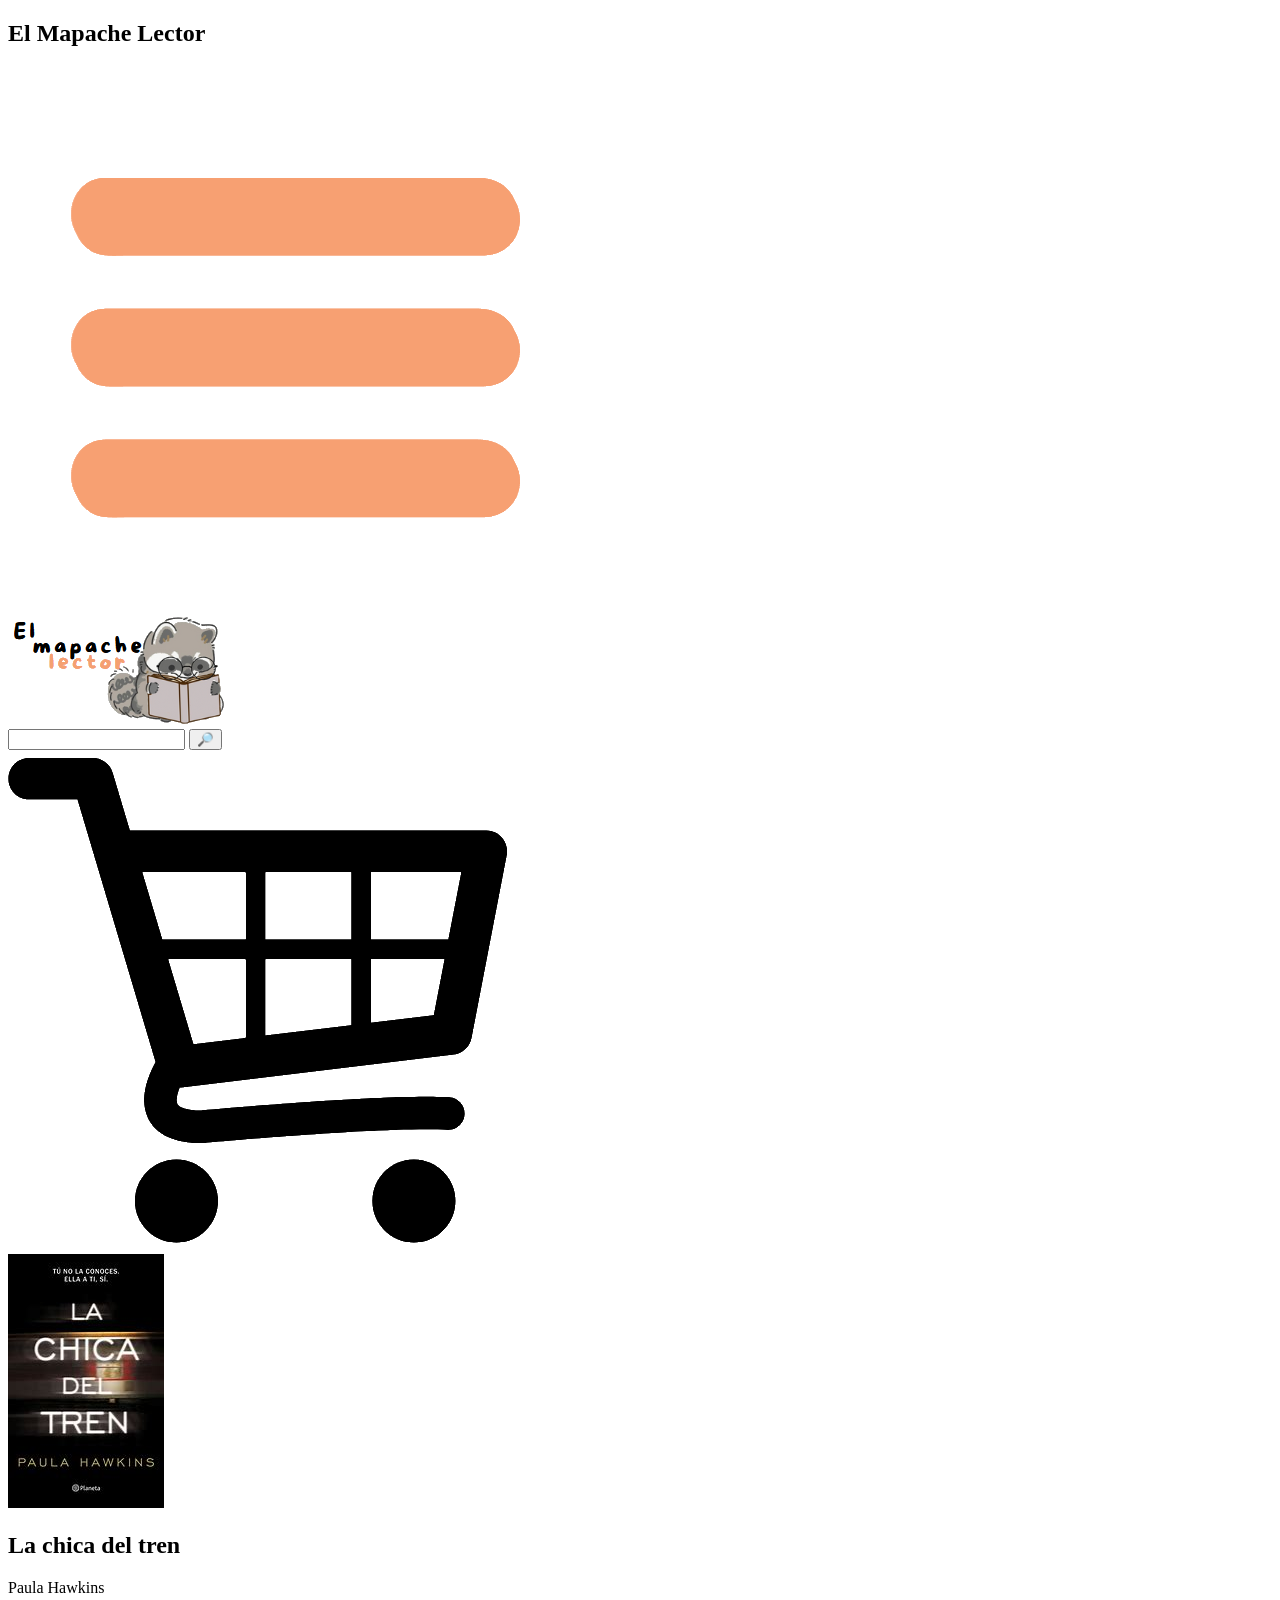
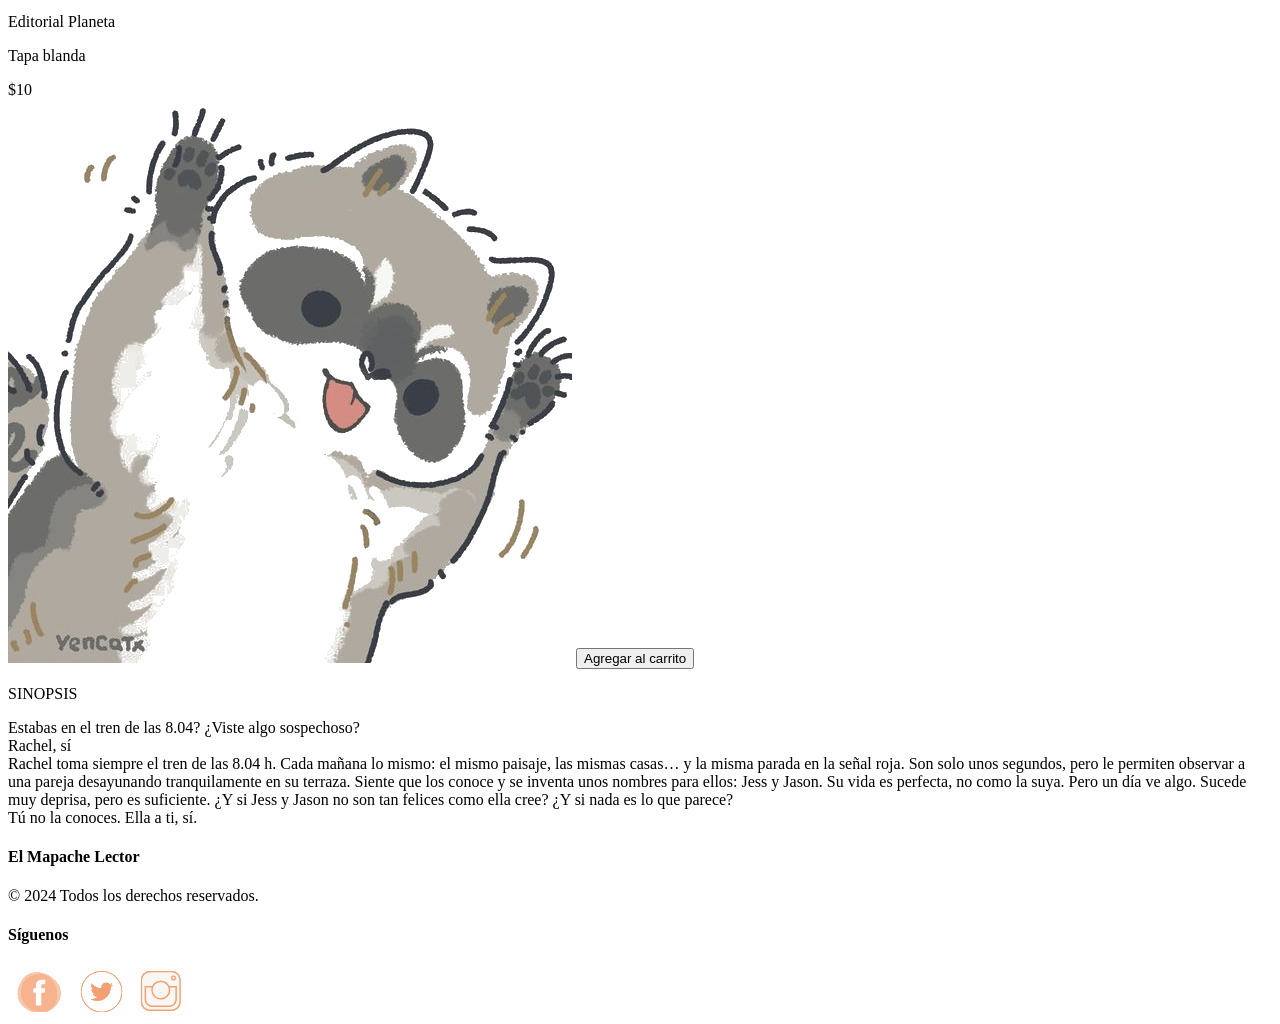
==== pagina2.html @ 3170946b "Add files via upload" ====
<!DOCTYPE html>
<html lang="es">
<head>
    <meta charset="UTF-8">
    <meta name="viewport" content="width=device-width, initial-scale=1.0">
    <title>Mapache Lector</title>
    <link rel="icon" type="image/x-icon" href="images/IsotipoSF.png">
    <link rel="stylesheet" href="principal.css">
</head>
<body>
    <header>
        <div class="header-section section1">
          <h2>El Mapache Lector</h2>
          <img class="menu-icon" src="images/menu.png" alt="menu" >
        </div>
        <div class="header-section section2">
            <a href="Principal.html"> <img src="images/Logo2SF.png" alt="mapache"></a>
            <form>
                <input type="text" id="busca" name="busca">
                <input type="submit" id="buscar" value="🔎">
            </form>
            <img class="carrito-icon" src="images/carrito.png" alt="carrito" >
        </div>
    </header>

    <div class="bookimg">
        <img src="images/2.jpg" alt="La chica del tren" class="book-image">
        
        <div class="book-info">
            <h2>La chica del tren</h2>
            <p>Paula Hawkins</p>
            <p>Editorial Planeta</p>
            <p>Tapa blanda</p>
            <span class="price">$10</span>
        </div>
        
        <div class="cart-container">
            <img src="images/mapache.png" alt="Mapache" class="cart-image">
            <button class="add-to-cart">Agregar al carrito</button>
        </div>
    </div>

    <div class="synopsis">
        <p class="synopsis-title">SINOPSIS</p>
        <p>Estabas en el tren de las 8.04? ¿Viste algo sospechoso?<br>
            Rachel, sí<br>
            
            Rachel toma siempre el tren de las 8.04 h. Cada mañana lo mismo: el mismo paisaje, las mismas casas… y la misma parada en la señal roja. Son solo unos segundos, pero le permiten observar a una pareja desayunando tranquilamente en su terraza. Siente que los conoce y se inventa unos nombres para ellos: Jess y Jason. Su vida es perfecta, no como la suya. Pero un día ve algo. Sucede muy deprisa, pero es suficiente. ¿Y si Jess y Jason no son tan felices como ella cree? ¿Y si nada es lo que parece?
            <br>
            Tú no la conoces. Ella a ti, sí.
        </p>
    </div>
    
    <footer>
        <div class="footer-container">
            <div class="footer-section">
                <h4>El Mapache Lector</h4>
                <p>© 2024 Todos los derechos reservados.</p>
            </div>
            <div class="footer-section">
                <h4>Síguenos</h4>
                <div class="social-icons">
                    <a href="#"><img src="images/f.png" alt="Facebook"></a>
                    <a href="#"><img src="images/t.png" alt="Twitter"></a>
                    <a href="#"><img src="images/i.png" alt="Instagram"></a>
                </div>
            </div>
        </div>
    </footer>        
</body>
</html>
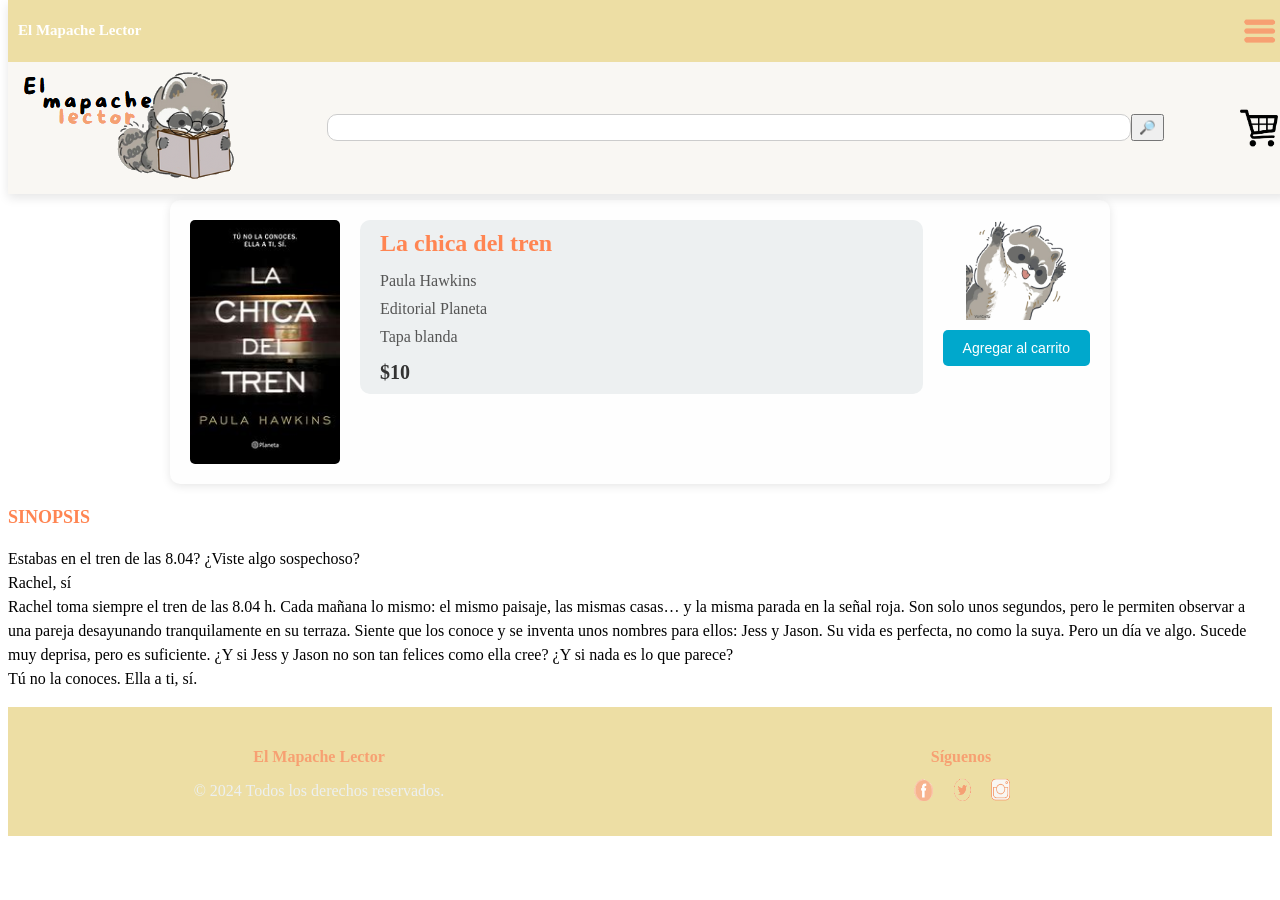
==== commit 9047370c: "Update pagina2.html" ====
--- a/pagina2.html
+++ b/pagina2.html
@@ -5,7 +5,7 @@
     <meta name="viewport" content="width=device-width, initial-scale=1.0">
     <title>Mapache Lector</title>
     <link rel="icon" type="image/x-icon" href="images/IsotipoSF.png">
-    <link rel="stylesheet" href="principal.css">
+    <link rel="stylesheet" href="CSS/principal.css">
 </head>
 <body>
     <header>
@@ -68,4 +68,4 @@
         </div>
     </footer>        
 </body>
-</html>+</html>
--- a/CSS/principal.css
+++ b/CSS/principal.css
@@ -0,0 +1,322 @@
+/* header fijo */
+header {
+  display: flex;
+  flex-direction: column;
+  box-shadow: 0px 4px 10px rgba(0, 0, 0, 0.1);
+  position: fixed; 
+  top: 0; 
+  width: 100%; 
+  z-index: 1000; 
+}
+
+body {
+  margin-top: 200px; 
+}
+
+.header-section {
+  padding: 10px;
+}
+
+.section1 {
+  background-color: #EDDEA4;
+  text-align: right;
+  font-size: 10px;
+  color: white;
+  display: flex;
+  justify-content: space-between;
+  align-items: center;
+}
+
+.menu-icon {
+  width: 3%;
+  cursor: pointer;
+}
+
+.usr-icon{
+  width: 15%;
+  cursor: pointer;
+}
+
+.section2 {
+  background-color: #F9F7F3;
+  display: flex;
+  align-items: center;
+  justify-content: space-between;
+  padding: 10px;
+}
+
+form {
+  flex-grow: 1;
+  display: flex;
+  justify-content: center;
+}
+
+input[type="text"] {
+  width: 80%;
+  padding: 5px;
+  border: 1px solid #ccc;
+  border-radius: 10px;
+}
+
+.lupa-icon {
+  width: 2%;
+  cursor: pointer;
+  margin-left: 10px;
+}
+
+.carrito-icon {
+  width: 3%;
+  cursor: pointer;
+  position: relative;
+}
+/*fin del header*/
+
+/*anuncio*/
+.anuncio {
+  text-align: center;
+  color: #F7A072;
+  font-size: 20px;
+}
+
+
+/* Grid para la categoría */
+.categoria {
+  display: grid;
+  grid-template-columns: repeat(8, 1fr); 
+  gap: 10px; 
+  margin-bottom: 30px; 
+}
+
+.categoria-titulo {
+  text-align: left;
+  font-size: 1.5em;
+  margin-bottom: 10px;
+  color: #0FA3B1;
+}
+
+.bloque {
+  background-color: #F9F7F3;
+  text-align: center;
+  padding: 5px;
+  box-sizing: border-box;
+  border-radius: 10%;
+  display: flex;
+  flex-direction: column;
+  align-items: center;
+  justify-content: center;
+  transition: transform 0.3s ease; 
+
+  width: 150px; 
+  height: 250px;
+  cursor: pointer;
+}
+
+.bloque:hover {
+  transform: scale(1.05); 
+  box-shadow: 0px 4px 10px rgba(0, 0, 0, 0.2);
+}
+
+.link-bloque {
+  display: block; 
+  text-decoration: none; 
+  color: inherit; 
+}
+
+.foto {
+  width: 120px;
+  height: 180px;
+  object-fit: cover;
+  border-radius: 5px;
+}
+
+.titulo {
+  margin: 0 0 10px 0;
+  color: #F7A072;
+  font-size: 1em;
+}
+
+.precio {
+  font-size: 0.9em;
+  margin: 5px 0;
+}
+
+.comprar {
+  background-color: #0FA3B1;
+  color: white;
+  border: none;
+  padding: 5px 10px;
+  font-size: 0.9em;
+  cursor: pointer;
+  border-radius: 5px;
+  transition: background-color 0.3s;
+}
+
+.comprar:hover {
+  background-color: #B5E2FA;
+  color: #F7A072;
+}
+
+/*footer */
+footer {
+  background-color: #EDDEA4;
+  color: #ECF0F1; 
+  padding: 20px 0; 
+  text-align: center; 
+}
+
+.footer-container {
+  display: flex;
+  flex-wrap: wrap; 
+  justify-content: space-around;
+  gap: 20px;
+}
+
+.footer-section {
+  flex: 1 1 200px; 
+  max-width: 300px;
+}
+
+.footer-section h4 {
+  margin-bottom: 10px;
+  color: #F7A072; 
+}
+
+.social-icons a {
+  display: inline-block;
+  margin: 0 5px; 
+}
+
+.social-icons img {
+  width: 25px; 
+  height: 25px; 
+  transition: transform 0.3s ease;
+}
+
+.social-icons img:hover {
+  transform: scale(1.2);
+}
+/*fin footer*/
+
+/*diseño pagina2*/
+.bookimg {
+  display: flex;
+  align-items: flex-start;
+  gap: 20px;
+  padding: 20px;
+  background-color: #fefefe;
+  border-radius: 10px;
+  box-shadow: 0 2px 10px rgba(0, 0, 0, 0.1);
+  max-width: 900px;
+  margin: 0 auto;
+}
+
+.book-image {
+  width: 150px;
+  height: auto;
+  border-radius: 5px;
+}
+
+/* Ajustar la altura de .book-info */
+.book-info {
+  flex: 1;
+  background-color: #edf0f1;
+  border-radius: 10px;
+  padding: 0; /* Eliminar el padding */
+  display: flex;
+  flex-direction: column;
+  justify-content: center;
+  height: 100%; /* Ajustar la altura */
+}
+
+.book-info h2 {
+  margin: 10px 20px; /* Añadir márgenes para el texto */
+  font-size: 24px;
+  color: #ff8552;
+}
+
+.book-info p {
+  margin: 5px 20px;
+  font-size: 16px;
+  color: #555;
+}
+
+.price {
+  font-size: 20px;
+  color: #333;
+  font-weight: bold;
+  margin: 10px 20px;
+}.cart-container {
+  display: flex;
+  flex-direction: column;
+  align-items: center;
+  justify-content: flex-end;
+}
+
+.cart-image {
+  width: 100px;
+  height: auto;
+  margin-bottom: 10px;
+}
+
+.add-to-cart {
+  background-color: #00a8cc;
+  color: white;
+  border: none;
+  padding: 10px 20px;
+  border-radius: 5px;
+  cursor: pointer;
+  font-size: 14px;
+  transition: background-color 0.3s ease;
+}
+
+.add-to-cart:hover {
+  background-color: #007b99;
+}
+
+.synopsis {
+  margin-top: 20px;
+  font-size: 16px;
+  line-height: 1.5;
+}
+
+.synopsis-title {
+  font-size: 18px;
+  font-weight: bold;
+  color: #ff8552;
+  margin-bottom: 10px;
+}
+
+
+.cart-image {
+  width: 100px;
+  height: auto;
+  margin-bottom: 10px;
+}
+
+.add-to-cart {
+  background-color: #00a8cc;
+  color: white;
+  border: none;
+  padding: 10px 20px;
+  border-radius: 5px;
+  cursor: pointer;
+  font-size: 14px;
+  transition: background-color 0.3s ease;
+}
+
+.add-to-cart:hover {
+  background-color: #007b99;
+}
+
+.synopsis {
+  margin-top: 20px;
+  font-size: 16px;
+  line-height: 1.5;
+}
+
+.synopsis-title {
+  font-size: 18px;
+  font-weight: bold;
+  color: #ff8552;
+  margin-bottom: 10px;
+}
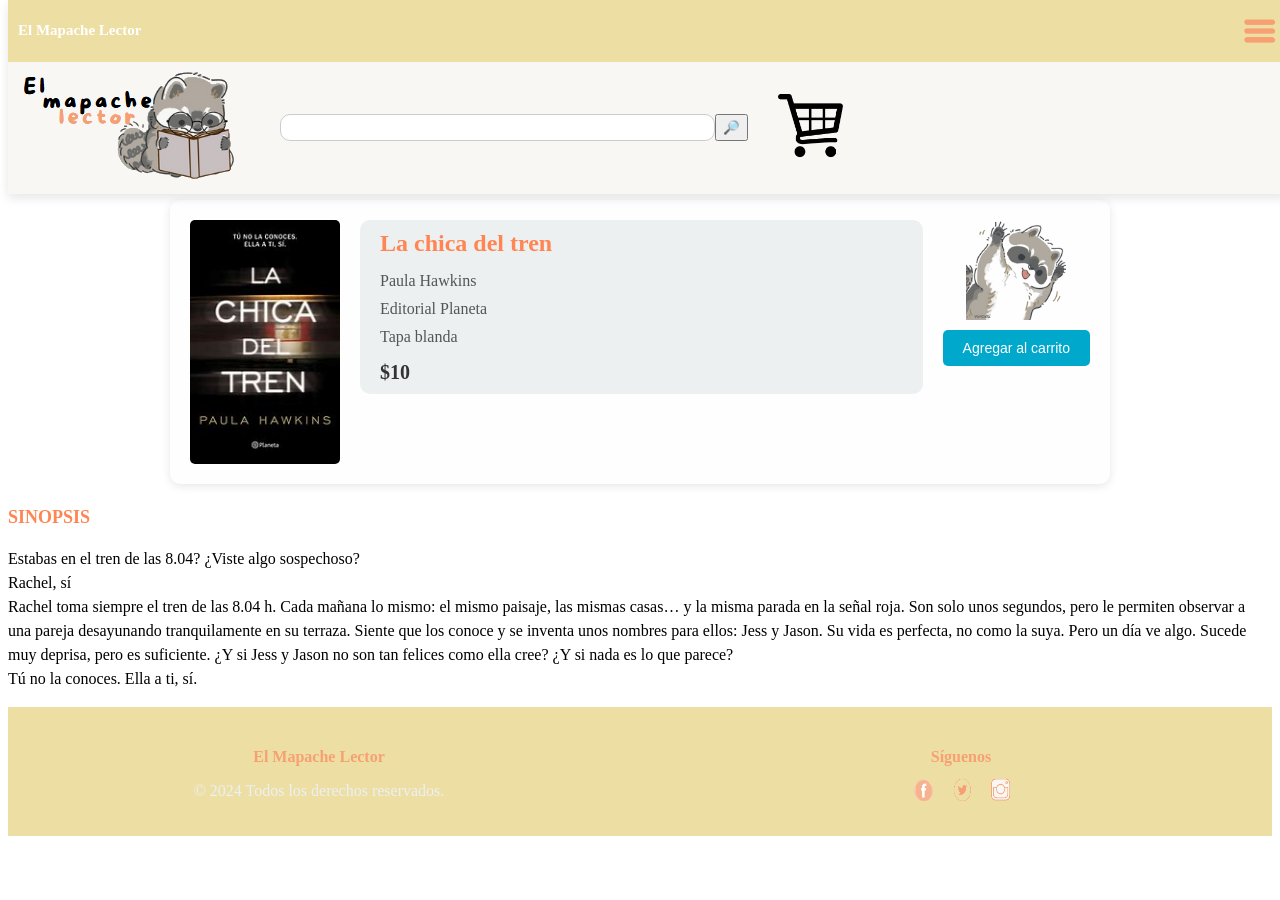
==== commit 769ba079: "Update pagina2.html" ====
--- a/pagina2.html
+++ b/pagina2.html
@@ -19,7 +19,7 @@
                 <input type="text" id="busca" name="busca">
                 <input type="submit" id="buscar" value="🔎">
             </form>
-            <img class="carrito-icon" src="images/carrito.png" alt="carrito" >
+            <a href="LOGIN.html"> <img class="carrito-icon" src="images/carrito.png" alt="carrito" ></a>
         </div>
     </header>
 
--- a/CSS/principal.css
+++ b/CSS/principal.css
@@ -65,7 +65,7 @@
 }
 
 .carrito-icon {
-  width: 3%;
+  width: 13%;
   cursor: pointer;
   position: relative;
 }
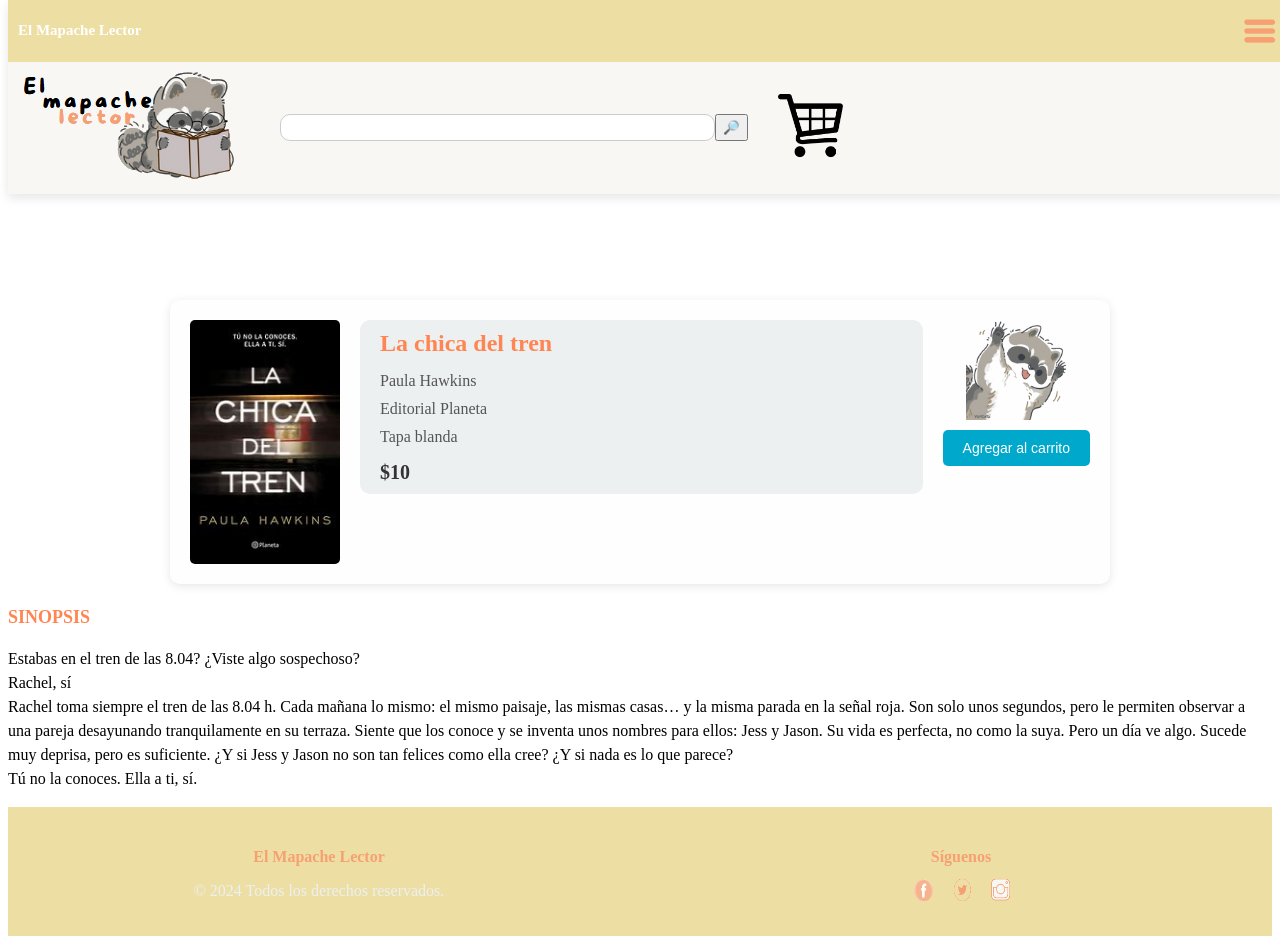
==== commit 5e3144b1: "Update pagina2.html" ====
--- a/pagina2.html
+++ b/pagina2.html
@@ -14,7 +14,7 @@
           <img class="menu-icon" src="images/menu.png" alt="menu" >
         </div>
         <div class="header-section section2">
-            <a href="Principal.html"> <img src="images/Logo2SF.png" alt="mapache"></a>
+            <a href="index.html"> <img src="images/Logo2SF.png" alt="mapache"></a>
             <form>
                 <input type="text" id="busca" name="busca">
                 <input type="submit" id="buscar" value="🔎">
--- a/CSS/principal.css
+++ b/CSS/principal.css
@@ -10,7 +10,7 @@
 }
 
 body {
-  margin-top: 200px; 
+  margin-top: 300px; 
 }
 
 .header-section {
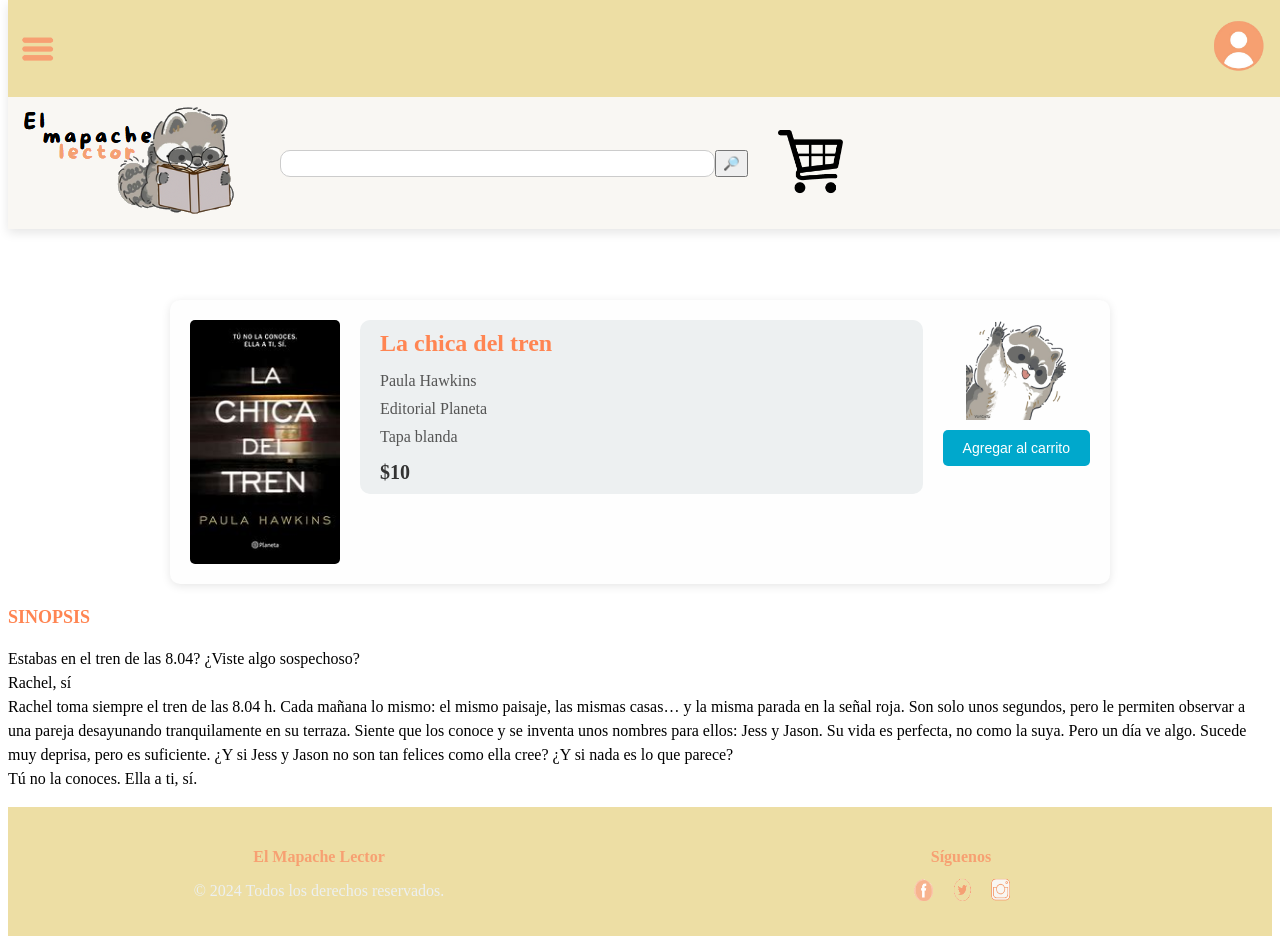
==== commit cac1dc43: "Update pagina2.html" ====
--- a/pagina2.html
+++ b/pagina2.html
@@ -10,19 +10,18 @@
 <body>
     <header>
         <div class="header-section section1">
-          <h2>El Mapache Lector</h2>
           <img class="menu-icon" src="images/menu.png" alt="menu" >
+         <a href="LOGIN.html"> <img class="usr-icon" src="images/usuario.png" alt="usuario"></a>
         </div>
         <div class="header-section section2">
-            <a href="index.html"> <img src="images/Logo2SF.png" alt="mapache"></a>
+            <a href="Principal.html"> <img src="images/Logo2SF.png" alt="mapache"></a>
             <form>
                 <input type="text" id="busca" name="busca">
                 <input type="submit" id="buscar" value="🔎">
             </form>
-            <a href="LOGIN.html"> <img class="carrito-icon" src="images/carrito.png" alt="carrito" ></a>
+           <a href="pagina3.html"> <img class="carrito-icon" src="images/carrito.png" alt="carrito" ></a>
         </div>
     </header>
-
     <div class="bookimg">
         <img src="images/2.jpg" alt="La chica del tren" class="book-image">
         
--- a/CSS/principal.css
+++ b/CSS/principal.css
@@ -173,7 +173,7 @@
 
 .footer-section {
   flex: 1 1 200px; 
-  max-width: 300px;
+  max-width: 500px;
 }
 
 .footer-section h4 {
